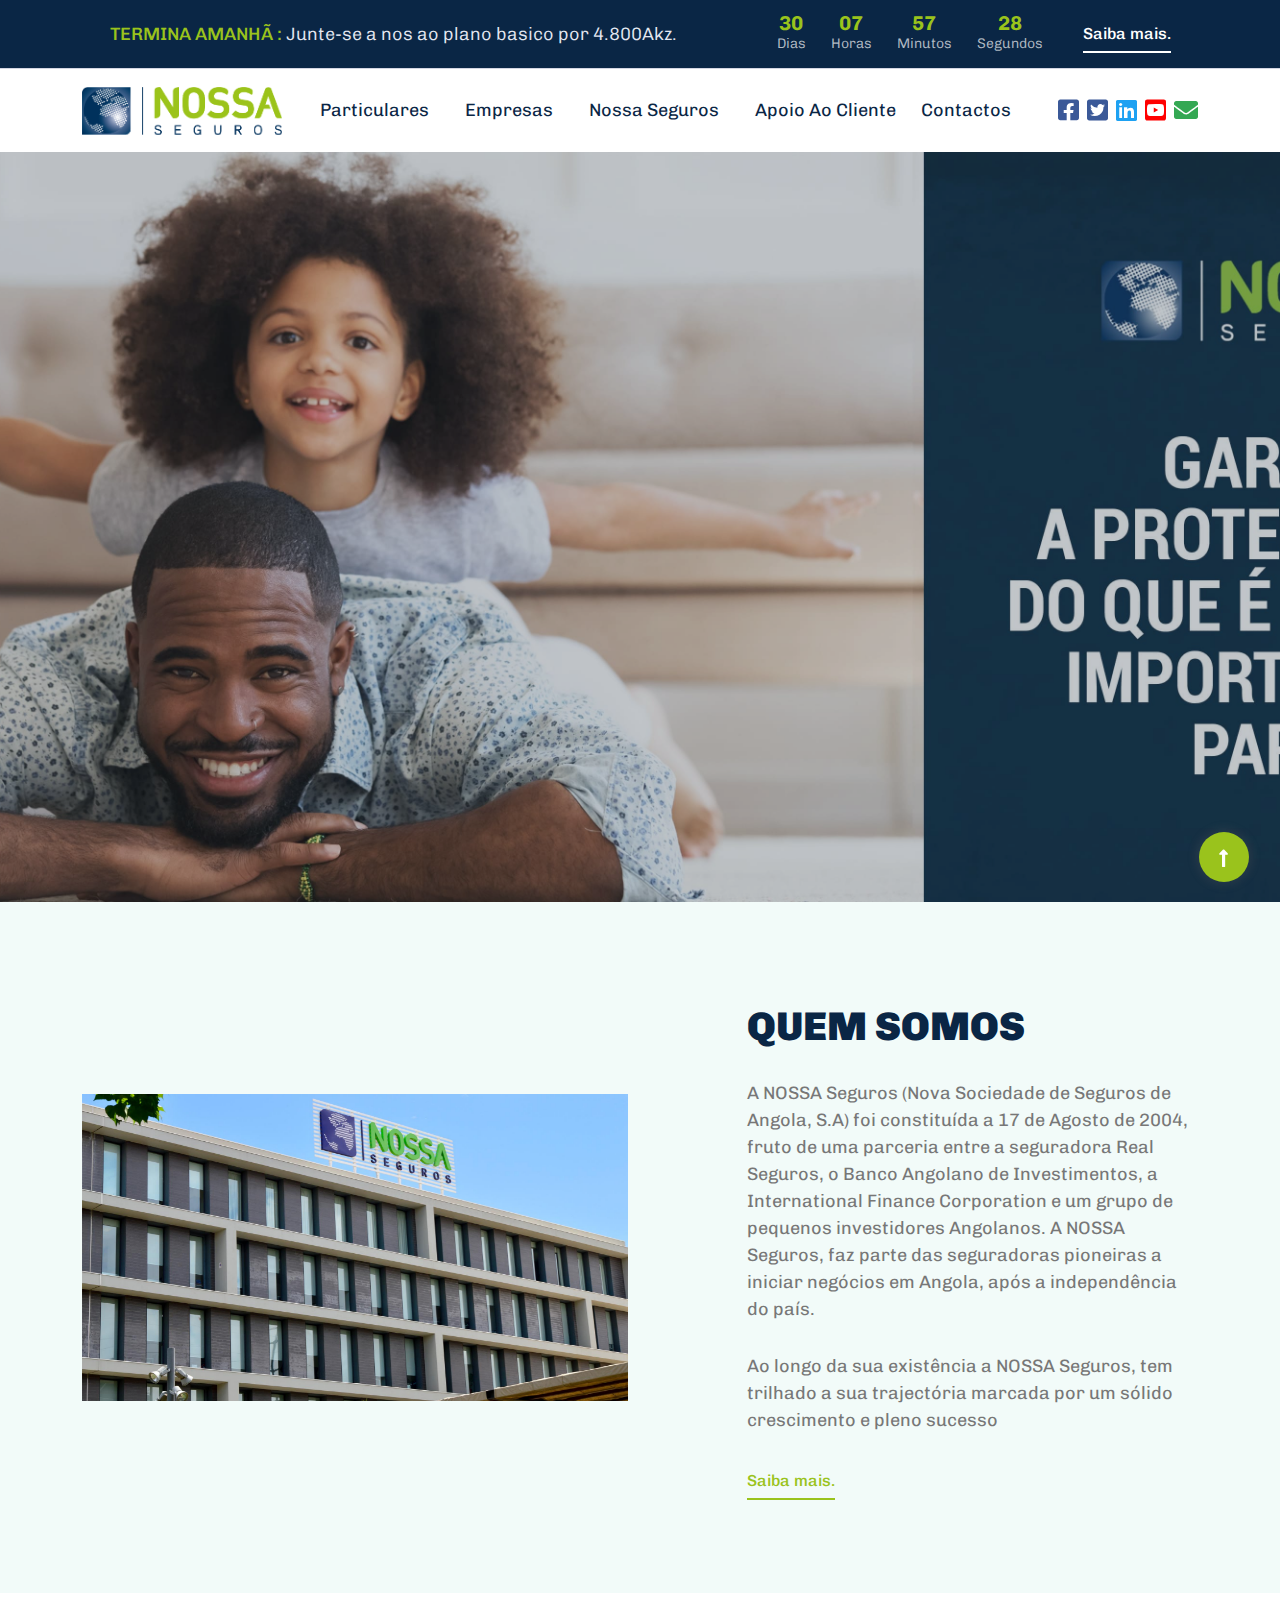
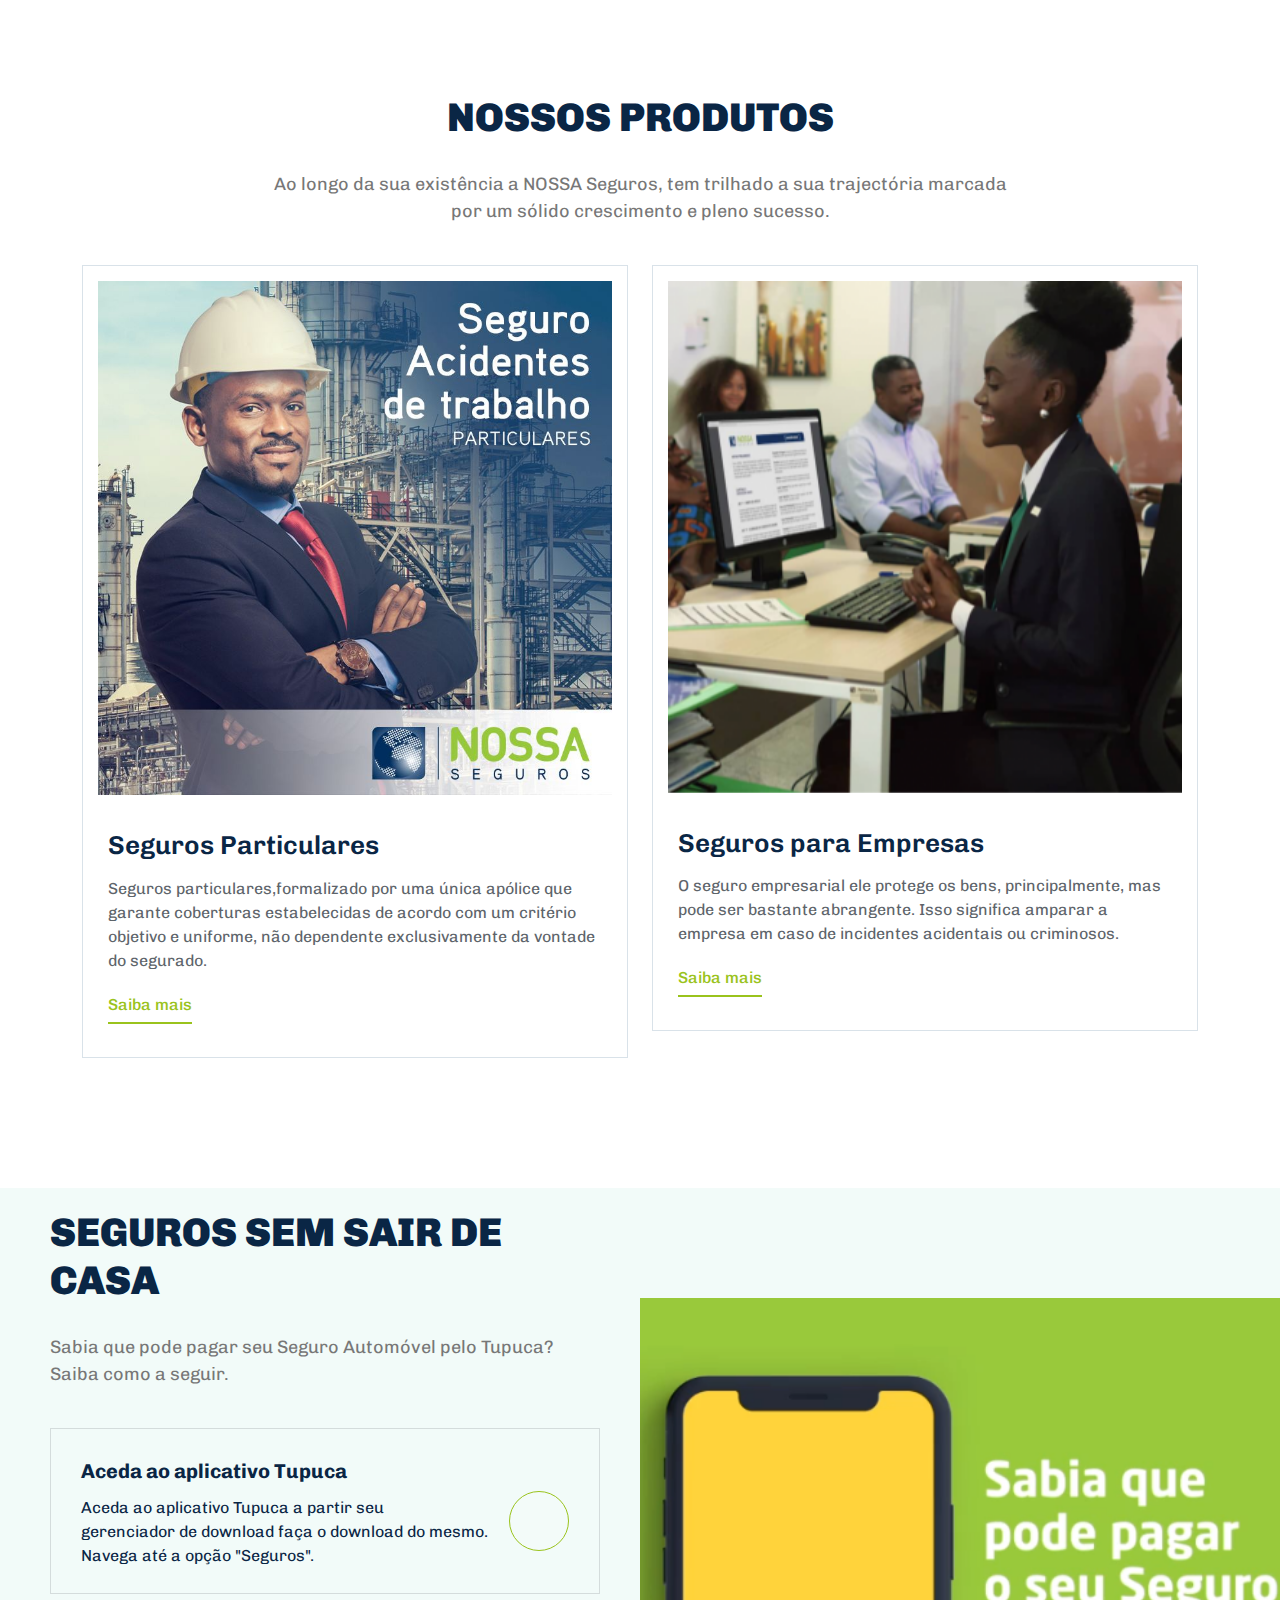
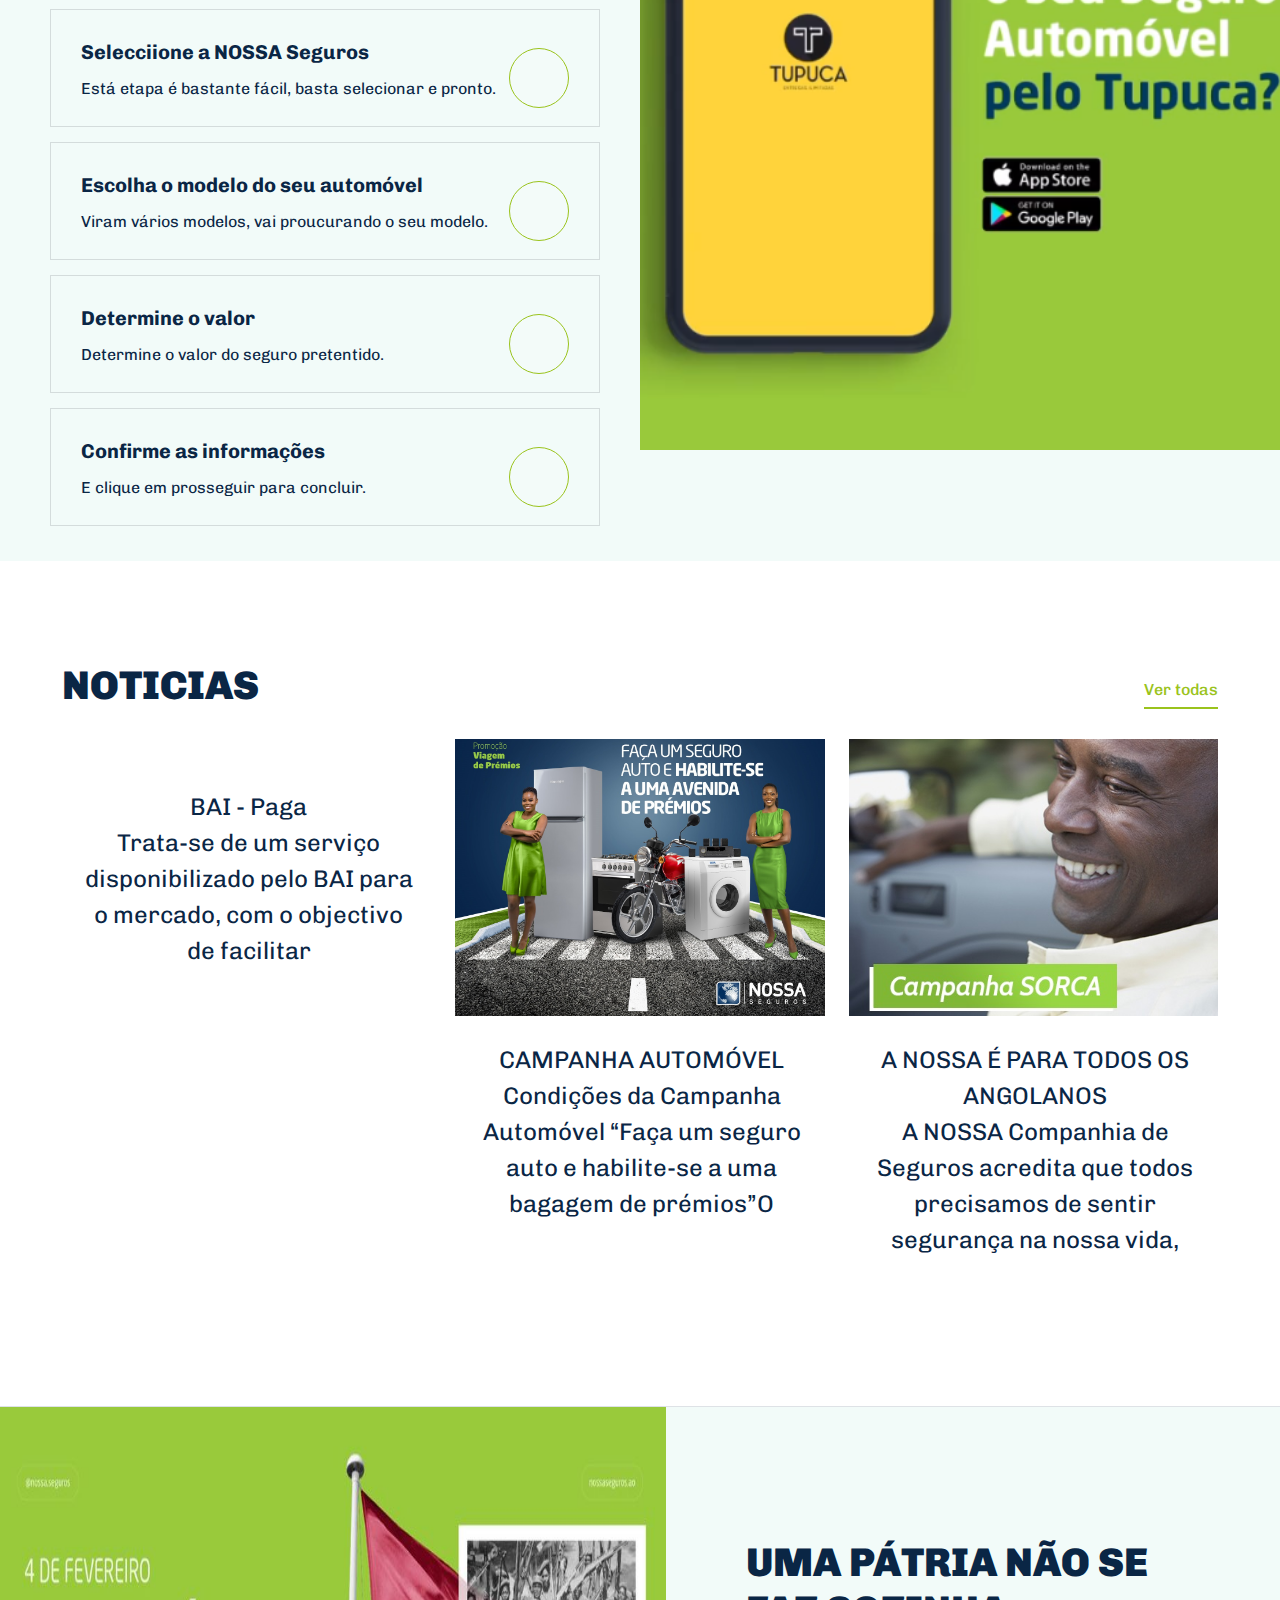
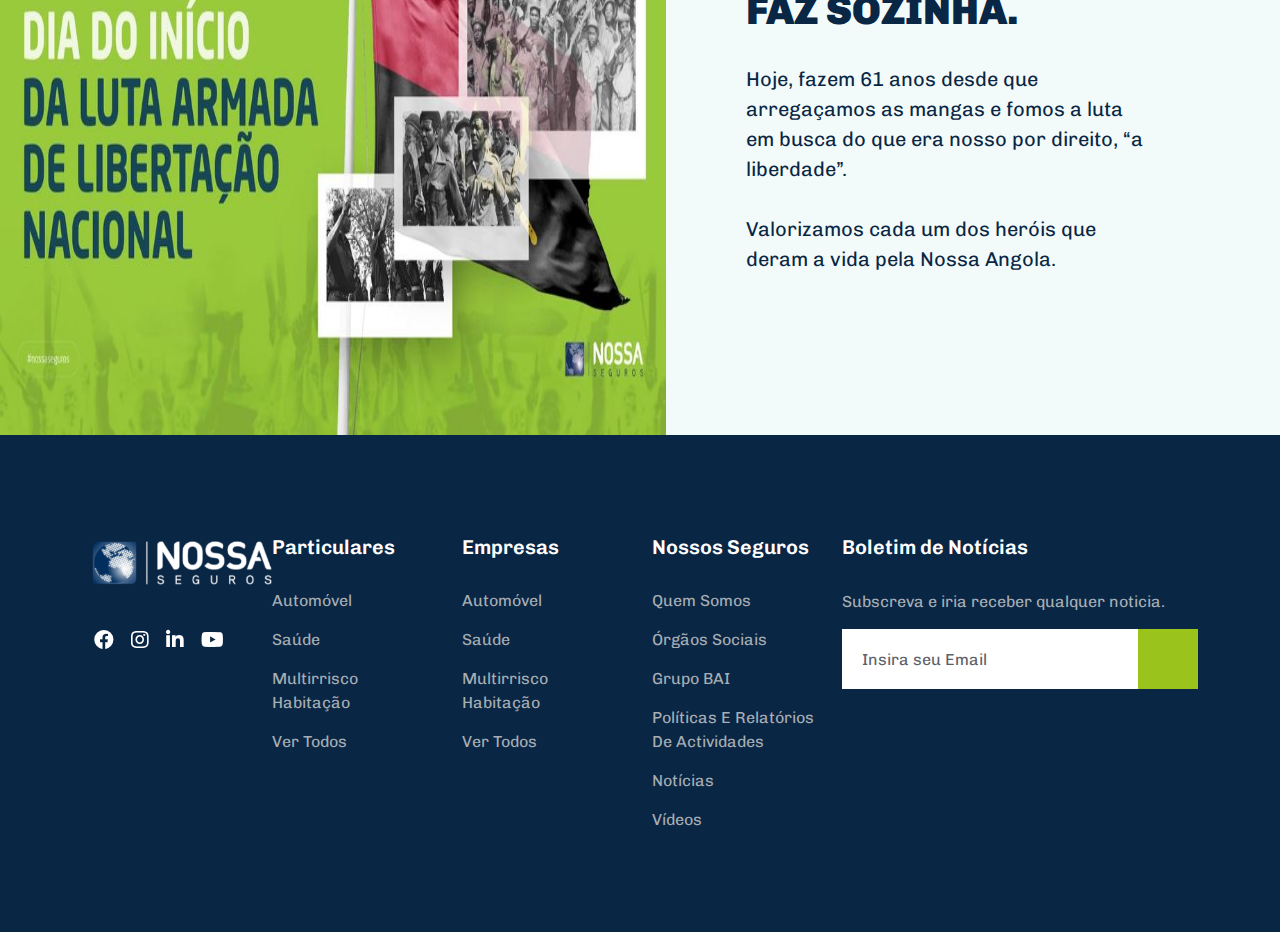
==== index.html @ 7c1557cb "Ficou top." ====
<!doctype html>
<html class="no-js" lang="zxx">

<head>
    <!-- Head -->
    <meta charset="utf-8">
    <meta http-equiv="x-ua-compatible" content="ie=edge">
    <title>Nossa Seguros </title>
    <meta name="description" content="A NOSSA Seguros (Nova Sociedade de Seguros de Angola, S.A) foi constituída a 17 de Agosto de 2004, fruto de uma parceria entre a seguradora Real Seguros, o Banco Angolano de Investimentos, a International Finance Corporation e um grupo de pequenos investidores Angolanos. A NOSSA Seguros, faz parte das seguradoras pioneiras a iniciar negócios em Angola, apos a independência do país.">
    <meta name="theme-color" content="#0a2645" />

     <!-- Open Graph / Facebook -->
     <meta property="og:type" content="website" />
     <meta property="og:url" content="https://caioteca.dev" />
     <meta property="og:title" content="Caio Teca | Desenvolvedor Front-end" />
     <meta property="og:description" content="Desenvolvedor de sites usando as melhores tecnologias do mercado." />
     <meta property="og:image" content="imag/hero/h3_hero1" />
    <meta name="robots" content="index, follow" />

    <meta name="author" content="Caio Teca - (+244) 948-173-931" />
    <meta name="copyright" content="Copyright 2021 Caio Teca. Todos os direitos reservados." />

    <meta name="viewport" content="width=device-width, initial-scale=1">
    <link rel="shortcut icon" type="image/x-icon" href="assets/img/icon/favicon.ico">
    <link rel="stylesheet" href="https://site-assets.fontawesome.com/releases/v6.0.0/css/all.css">
    <link rel="stylesheet" href="assets/css/bootstrap.min.css" />
    <link rel="stylesheet" href="assets/css/style.css">
    <script>
        (function (w, d) {
            ! function (a, e, t, r, z) {
                a.zarazData = a.zarazData || {}, a.zarazData.executed = [], a.zarazData.tracks = [], a.zaraz = {
                    deferred: []
                };
                var s = e.getElementsByTagName("title")[0];
                s && (a.zarazData.t = e.getElementsByTagName("title")[0].text), a.zarazData.w = a.screen.width, a
                    .zarazData.h = a.screen.height, a.zarazData.j = a.innerHeight, a.zarazData.e = a.innerWidth, a
                    .zarazData.l = a.location.href, a.zarazData.r = e.referrer, a.zarazData.k = a.screen.colorDepth,
                    a.zarazData.n = e.characterSet, a.zarazData.o = (new Date).getTimezoneOffset(), a.dataLayer = a
                    .dataLayer || [], a.zaraz.track = (e, t) => {
                        for (key in a.zarazData.tracks.push(e), t) a.zarazData["z_" + key] = t[key]
                    }, a.zaraz._preSet = [], a.zaraz.set = (e, t, r) => {
                        a.zarazData["z_" + e] = t, a.zaraz._preSet.push([e, t, r])
                    }, a.dataLayer.push({
                        "zaraz.start": (new Date).getTime()
                    }), a.addEventListener("DOMContentLoaded", (() => {
                        var t = e.getElementsByTagName(r)[0],
                            z = e.createElement(r);
                        z.defer = !0, z.src = "../../cdn-cgi/zaraz/sd0d9.html?z=" + btoa(encodeURIComponent(
                            JSON.stringify(a.zarazData))), t.parentNode.insertBefore(z, t)
                    }))
            }(w, d, 0, "script");
        })(window, document);
    </script>
</head>

<!-- Inicio do corpo --->

<body>
    <header>
        <div class="header-area">
            <div class="main-header ">
                <div class="header-top">
                    <div class="container">
                        <div class="row">
                            <div class="col-xl-12">
                                <div class="d-flex justify-content-center flex-wrap align-items-center">
                                    <div class="header-info-left">
                                        <ul>
                                            <li><span>TERMINA AMANHÃ :</span> Junte-se a nos ao plano basico por
                                                4.800Akz.</li>
                                        </ul>
                                    </div>
                                    <div class="header-info-right d-flex align-items-center">

                                        <div class="cd-timer" id="countdown">
                                            <div class="cd-item">
                                                <span>40</span>
                                                <p>Dias</p>
                                            </div>
                                            <div class="cd-item">
                                                <span>18</span>
                                                <p>Horas</p>
                                            </div>
                                            <div class="cd-item">
                                                <span>46</span>
                                                <p>Minutos</p>
                                            </div>
                                            <div class="cd-item">
                                                <span>32</span>
                                                <p>Segundos</p>
                                            </div>
                                        </div>

                                        <a href="#" class="browse-btn browse-btn2 ml-40 d-none d-sm-block">Saiba
                                            mais.</a>
                                    </div>
                                </div>
                            </div>
                        </div>
                    </div>
                </div>
            </div>
            <div class="header-bottom  header-sticky">
                <div class="container">
                    <div class="d-flex align-items-center justify-content-between flex-wrap position-relative">

                        <div class="left-side d-flex align-items-center">
                            <div class="logo">
                                <a href="index.html"><img src="assets/img/logo/xlogo.png.pagespeed.ic.m52g4xkgcG.png"
                                        alt="" style="max-width: 200px; backface-visibility: hidden;"></a>
                            </div>

                            <div class="main-menu d-none d-lg-block">
                                <nav>
                                    <ul id="navigation">
                                        <li><a href="index.html">Particulares</a>
                                            <ul class="submenu">
                                                <li><a href="#">Automóvel</a></li>
                                                <li><a href="#">Saúde</a></li>
                                                <li><a href="#">Multirrisco Habitação</a></li>
                                                <li><a href="#">Ver todos</a></li>
                                            </ul>
                                        </li>

                                        <li><a href="about.html">Empresas</a>
                                            <ul class="submenu">
                                                <li><a href="#">Automóvel</a></li>
                                                <li><a href="#">Saúde</a></li>
                                                <li><a href="#">Multirrisco Habitação</a></li>
                                                <li><a href="#">Ver todos</a></li>
                                            </ul>
                                        </li>

                                        <li><a href="programs.html">Nossa Seguros</a>
                                            <ul class="submenu">
                                                <li><a href="#">Quem somos</a></li>
                                                <li><a href="#">Órgãos Sociais</a></li>
                                                <li><a href="#">Grupo BAI</a></li>
                                                <li><a href="#">Políticas e Relatórios de Actividades</a></li>
                                                <li><a href="#">Notícias</a></li>
                                                <li><a href="#">Vídeos</a></li>
                                            </ul>
                                        </li>
                                        <li><a href="blog.html">Apoio ao Cliente</a>
                                            <ul class="submenu">
                                                <li><a href="#">Apoio ao Cliente</a></li>
                                                <li><a href="#">Links Úteis</a></li>
                                                <li><a href="#">Recrutamento</a></li>
                                            </ul>
                                        </li>
                                        <li><a href="contact.html">Contactos</a>
                                            <ul class="submenu">
                                                <li><a href="#">Mapa das Delegações</a></li>
                                            </ul>
                                        </li>
                                    </ul>
                                </nav>
                            </div>
                        </div>
                        <div class="header-right-btn d-flex f-right align-items-center">

                            <ul class="header-social d-none d-sm-block">
                                <li><a href="https://www.fb.com/sai4ull"><i class="fab fa-facebook-square"></i></a></li>
                                <li><a href="#"><i class="fab fa-twitter-square"></i></a></li>
                                <li><a href="#"><i class="fab fa-linkedin"></i></a></li>
                                <li> <a href="#"><i class="fab fa-youtube-square"></i></a></li>
                                <li> <a href="#"><i class="fas fa-envelope"></i></a></li>
                            </ul>
                        </div>

                        <div class="col-12">
                            <div class="mobile_menu d-block d-lg-none"></div>
                        </div>
                    </div>
                </div>
            </div>
        </div>
    </header>
    <main>

        <section class="slider-area position-relative">
            <div class="slider-active">

                <div class="single-slider slider-height hero-overly slider-bg1 d-flex  align-items-center">
                    <div class="container">
                        <div class="row">
                            <div class="col-xxl-6 col-xl-7 col-lg-8 col-md-10 col-sm-12">

                            </div>
                        </div>
                    </div>
                </div>

                <div class="single-slider slider-height hero-overly slider-bg2 d-flex  align-items-center">
                    <div class="container">
                        <div class="row">
                            <div class="col-xxl-6 col-xl-7 col-lg-8 col-md-10 col-sm-12">

                            </div>
                        </div>
                    </div>
                </div>

                <div class="single-slider slider-height hero-overly slider-bg3 d-flex  align-items-center">
                    <div class="container">
                        <div class="row">
                            <div class="col-xxl-6 col-xl-7 col-lg-8 col-md-10 col-sm-12">

                            </div>
                        </div>
                    </div>
                </div>
            </div>
        </section>


        <section class="about-area section-bg section-padding">
            <div class="container">
                <div class="row align-items-center">
                    <div class="col-xxl-6 col-xl-6 col-lg-6 col-md-12">

                        <div class="about-img about-img1  ">
                            <img src="assets/img/galeria/about1.jpg" alt="">
                        </div>
                    </div>
                    <div class="offset-xl-1 offset-lg-0 offset-sm-1 col-xxl-5 col-xl-5 col-lg-6 col-md-9 col-sm-11">
                        <div class="about-caption about-caption1">

                            <div class="section-tittle m-0">
                                <h2>Quem somos</h2>
                                <p class="mb-30">A NOSSA Seguros (Nova Sociedade de Seguros de Angola, S.A) foi
                                    constituída a 17 de Agosto de 2004, fruto de uma parceria entre a seguradora Real
                                    Seguros, o Banco Angolano de Investimentos, a International Finance Corporation e um
                                    grupo de pequenos investidores Angolanos. A NOSSA Seguros, faz parte das seguradoras
                                    pioneiras a iniciar negócios em Angola, após a independência do país.</p>
                                <p>Ao longo da sua existência a NOSSA Seguros, tem trilhado a sua trajectória marcada
                                    por um sólido crescimento e pleno sucesso</p>


                                <a href="#" class="browse-btn mt-20">Saiba mais.</a>
                            </div>
                        </div>
                    </div>
                </div>
            </div>
        </section>


        <section class="home-blog section-padding">
            <div class="container">
                <div class="row justify-content-center">
                    <div class="col-xl-8 col-lg-8 col-md-10">

                        <div class="section-tittle text-center mb-40">
                            <h2>Nossos produtos</h2>
                            <p>Ao longo da sua existência a NOSSA Seguros, tem trilhado a sua trajectória marcada por um
                                sólido crescimento e pleno sucesso. </p>
                        </div>
                    </div>
                </div>
                <div class="row">
                    <div class="col-lg-6 col-md-6">
                        <div class="single-blogs mb-30">
                            <div class="blog-img">
                                <img src="assets/img/galeria/xblog1.jpg.pagespeed.ic.2rs9O2bIj7.jpg" alt="">
                            </div>
                            <div class="blog-caption">
                                <h3><a href="#">Seguros Particulares</a></h3>
                                <p>Seguros particulares,formalizado por uma única apólice que garante coberturas
                                    estabelecidas de acordo com um critério objetivo e uniforme, não dependente
                                    exclusivamente da vontade do segurado.</p>
                                <a href="#" class="browse-btn">Saiba mais</a>
                            </div>
                        </div>
                    </div>
                    <div class="col-lg-6 col-md-6">
                        <div class="single-blogs">
                            <div class="blog-img">
                                <img src="assets/img/galeria/xblog2.jpg.pagespeed.ic.7hTHVcZgvG.jpg" alt="">
                            </div>
                            <div class="blog-caption">
                                <h3><a href="#">Seguros para Empresas</a></h3>
                                <p>O seguro empresarial ele protege os bens, principalmente, mas pode ser bastante
                                    abrangente. Isso significa amparar a empresa em caso de incidentes acidentais ou
                                    criminosos.</p>
                                <a href="#" class="browse-btn">Saiba mais</a>
                            </div>
                        </div>
                    </div>
                </div>
            </div>
        </section>


        <section class="visit-three fix">

            <div class="tailor-details">
                <div class="section-tittle mb-40">
                    <h2>Seguros sem sair de casa</h2>
                    <p>Sabia que pode pagar seu Seguro Automóvel pelo Tupuca? Saiba como a seguir.</p>
                </div>

                <div class="single-galeria mb-15">
                    <div class="thumb-content-box d-flex">
                        <div class="thumb-content">
                            <div class="capt">
                                <h3>Aceda ao aplicativo Tupuca</h3>
                                <p>Aceda ao aplicativo Tupuca a partir seu <br>gerenciador de download faça o download
                                    do mesmo.<br> Navega até a opção "Seguros".</p>
                            </div>
                            <a><i class="fa-solid fa-1"></i></a>
                        </div>
                    </div>
                </div>

                <div class="single-galeria mb-15">
                    <div class="thumb-content-box d-flex">
                        <div class="thumb-content">
                            <div class="capt">
                                <h3>Selecciione a NOSSA Seguros</h3>
                                <p>Está etapa é bastante fácil, basta selecionar e pronto.</p>
                            </div>
                            <a><i class="fa-solid fa-2"></i></a>
                        </div>
                    </div>
                </div>

                <div class="single-galeria mb-15">
                    <div class="thumb-content-box d-flex">
                        <div class="thumb-content">
                            <div class="capt">
                                <h3>Escolha o modelo do seu automóvel</h3>
                                <p>Viram vários modelos, vai proucurando o seu modelo.</p>
                            </div>
                            <a><i class="fa-solid fa-3"></i></a>
                        </div>
                    </div>
                </div>

                <div class="single-galeria mb-15">
                    <div class="thumb-content-box d-flex">
                        <div class="thumb-content">
                            <div class="capt">
                                <h3>Determine o valor</h3>
                                <p>Determine o valor do seguro pretentido.</p>
                            </div>
                            <a><i class="fa-solid fa-4"></i></a>
                        </div>
                    </div>
                </div>

                <div class="single-galeria mb-15">
                    <div class="thumb-content-box d-flex">
                        <div class="thumb-content">
                            <div class="capt">
                                <h3>Confirme as informações</h3>
                                <p>E clique em prosseguir para concluir.</p>
                            </div>
                            <a><i class="fa-solid fa-5"></i></a>
                        </div>
                    </div>
                </div>
            </div>

            <div class="visit-team">

            </div>
        </section>


        <section class="class-offer-area section-padding border-bottom">
            <div class="container-fluid">
                <div class="row">
                    <div class="col-xl-12">

                        <div class="section-tittle  d-flex justify-content-between align-items-center">
                            <h2>Noticias</h2>
                            <a href="#" class="browse-btn mb-20">Ver todas</a>
                        </div>
                    </div>
                </div>
                <div class="row">
                    <div class="col-lg-4 col-md-6 col-sm-6">
                        <div class="properties pb-30">
                            <div class="properties__card">
                                <div class="properties__img">
                                    <a href="#"><img src="assets/img/galeria/class-img1.jpg" alt=""></a>
                                </div>
                                <div class="properties__caption text-center">
                                    <h3><a href="#">BAI - Paga <br />
                                            Trata-se de um serviço disponibilizado pelo BAI para o mercado, com o
                                            objectivo de facilitar</a></h3>
                                </div>
                            </div>
                        </div>
                    </div>
                    <div class="col-lg-4 col-md-6 col-sm-6">
                        <div class="properties pb-30">
                            <div class="properties__card">
                                <div class="properties__img">
                                    <a href="#"><img src="assets/img/galeria/class-img2.jpg" alt=""></a>
                                </div>
                                <div class="properties__caption text-center">


                                    <h3><a href="#">CAMPANHA AUTOMÓVEL <br />
                                            Condições da Campanha Automóvel “Faça um seguro auto e habilite-se a uma
                                            bagagem de prémios”O</a></h3>
                                </div>
                            </div>
                        </div>
                    </div>
                    <div class="col-lg-4 col-md-6 col-sm-6">
                        <div class="properties pb-30">
                            <div class="properties__card">
                                <div class="properties__img">
                                    <a href="#"><img src="assets/img/galeria/class-img3.jpg" alt=""></a>
                                </div>
                                <div class="properties__caption text-center">
                                    <h3><a href="#">A NOSSA É PARA TODOS OS ANGOLANOS <br />
                                            A NOSSA Companhia de Seguros acredita que todos precisamos de sentir
                                            segurança na nossa vida,</a></h3>
                                </div>
                            </div>
                        </div>
                    </div>
                </div>
            </div>
        </section>


        <section class="visit-one fix">

            <div class="visit-team">
                <div class="wrapper"></div>
            </div>

            <div class="tailor-details">
                <div class="section-tittle section-tittle2 mb-25">
                    <h2>Uma pátria não se faz sozinha. <br></h2>
                    <p class="mb-30">Hoje, fazem 61 anos desde que arregaçamos as mangas e fomos a luta em busca do que
                        era nosso por direito, “a liberdade”.</p>
                    <p class="mb-30">Valorizamos cada um dos heróis que deram a vida pela Nossa Angola. </p>

                </div>
            </div>
        </section>

    </main>
    <footer>

        <div class="footer-wrapper gray-bg">

            <div class="footer-area footer-padding">

                <div class="container">
                    <div class="row justify-content-between">
                        <div class="col-xl-2 col-lg-2 col-md-3 col-sm-6 text-center">
                            <div class="single-footer-caption mb-50">
                                <div class="single-footer-caption mb-20">

                                    <div class="footer-logo mb-35">
                                        <a href="index.html"><img
                                                src="assets/img/logo/xlogo2_footer.png.pagespeed.ic.S0oMJmi8AE.png"
                                                alt="" style="
                                            max-width: 200px; 
                                            margin-right: 10px;
                                            backface-visibility: hidden;
                                        "></a>
                                    </div>
                                    <div class="footer-social mt-30">
                                        <a href="https://www.fb.com/sai4ull"><i class="fab fa-facebook"></i></a>
                                        <a href="#"><i class="fab fa-instagram"></i></a>
                                        <a href="#"><i class="fab fa-linkedin-in"></i></a>
                                        <a href="#"><i class="fab fa-youtube"></i></a>
                                    </div>
                                </div>
                            </div>
                        </div>
                        <div class="col-xl-2 col-lg-2 col-md-4 col-sm-6">
                            <div class="single-footer-caption mb-50">
                                <div class="footer-tittle">
                                    <h4>Particulares</h4>
                                    <ul>
                                        <li><a href="#">Automóvel</a></li>
                                        <li><a href="#">Saúde</a></li>
                                        <li><a href="#">Multirrisco Habitação</a></li>
                                        <li><a href="#">Ver Todos</a></li>
                                    </ul>
                                </div>
                            </div>
                        </div>
                        <div class="col-xl-2 col-lg-2 col-md-4 col-sm-6">
                            <div class="single-footer-caption mb-50">
                                <div class="footer-tittle">
                                    <h4>Empresas</h4>
                                    <ul>
                                        <li><a href="#">Automóvel</a></li>
                                        <li><a href="#">Saúde</a></li>
                                        <li><a href="#">Multirrisco Habitação</a></li>
                                        <li><a href="#">Ver Todos</a></li>
                                    </ul>
                                </div>
                            </div>
                        </div>
                        <div class="col-xl-2 col-lg-2 col-md-4 col-sm-6">
                            <div class="single-footer-caption mb-50">
                                <div class="footer-tittle">
                                    <h4>Nossos Seguros</h4>
                                    <ul>
                                        <li><a href="#">Quem Somos</a></li>
                                        <li><a href="#"> Órgãos Sociais</a></li>
                                        <li><a href="#"> Grupo BAI</a></li>
                                        <li><a href="#"> Políticas E Relatórios De Actividades</a></li>
                                        <li><a href="#"> Notícias</a></li>
                                        <li><a href="#">Vídeos</a></li>


                                    </ul>
                                </div>
                            </div>
                        </div>
                        <div class="col-xl-4 col-lg-6 col-md-8 col-sm-10">
                            <div class="single-footer-caption mb-50">
                                <div class="footer-tittle mb-10">
                                    <h4>Boletim de Notícias</h4>
                                    <p>Subscreva e iria receber qualquer noticia.</p>
                                </div>

                                <div class="footer-form mb-20">
                                    <div id="mc_embed_signup">
                                        <form target="_blank"
                                            action="#"
                                            class="subscribe_form relative mail_part">
                                            <input type="email" name="email" id="newsletter-form-email"
                                                placeholder="Insira seu Email" class="placeholder hide-on-focus">
                                            <div class="form-icon">
                                                <button type="submit" name="submit" id="newsletter-submit"
                                                    class="email_icon newsletter-submit button-contactForm">
                                                    <img src="assets/img/icon/Icon-send.svg" alt="">
                                                </button>
                                            </div>
                                            <div class="mt-10 info"></div>
                                        </form>
                                    </div>
                                </div>


                            </div>
                        </div>
                    </div>
                </div>
            </div>
        </div>
    </footer>

    <div id="back-top">
        <a title="Go to Top" href="#"><i class="fas fa-long-arrow-alt-up"></i></a>
    </div>


    <script src="assets/js/vendor/modernizr-3.5.0.min.js"></script>
    <script src="assets/js/vendor/jquery-1.12.4.min.js"></script>
    <script src="assets/js/popper.min.js%2bbootstrap.min.js.pagespeed.jc.FmVyK_a8l2.js"></script>
    <script>
        eval(mod_pagespeed_j4u5mnk$uM);
    </script>
    <script>
        eval(mod_pagespeed_YE8CKakLEt);
    </script>

    <script src="assets/js/owl.carousel.min.js%2bslick.min.js.pagespeed.jc.O-_VODE-d2.js"></script>
    <script>
        eval(mod_pagespeed_Bia24szfEz);
    </script>
    <script>
        eval(mod_pagespeed_Z6S39RMPn9);
    </script>
    <script
        src="assets/js/jquery.slicknav.min.js%2bcountdown.min.js%2bwow.min.js%2bjquery.magnific-popup.js%2bjquery.nice-select.min.js%2bjquery.counterup.min.js%2bwaypoints.min.js%2bcontact.js.p">
    </script>
    <script>
        eval(mod_pagespeed_XLk6inDxvr);
    </script>
    <script>
        eval(mod_pagespeed_jbpa0a3eBW);
    </script>

    <script>
        eval(mod_pagespeed_pVZUlkVpLQ);
    </script>
    <script>
        eval(mod_pagespeed_dDk6EWk4pJ);
    </script>
    <script>
        eval(mod_pagespeed_fOlEoSUBnR);
    </script>
    <script>
        eval(mod_pagespeed_yUW5BLUqxR);
    </script>
    <script>
        eval(mod_pagespeed_vYLkYzQDwm);
    </script>

    <script>
        eval(mod_pagespeed_q5cySST$jn);
    </script>
    <script
        src="assets/js/jquery.form.js%2bjquery.validate.min.js%2bmail-script.js%2bjquery.ajaxchimp.min.js%2bplugins.js%2bmain.js.pagespeed.jc.EbtI62ra0s.js">
    </script>
    <script>
        eval(mod_pagespeed_mLxwBhSVVw);
    </script>
    <script>
        eval(mod_pagespeed_CxhIkOAGR4);
    </script>
    <script>
        eval(mod_pagespeed_AGDBqvoOTu);
    </script>
    <script>
        eval(mod_pagespeed_2MpaUrousz);
    </script>

    <script>
        eval(mod_pagespeed_h$CJDJh00R);
    </script>
    <script>
        eval(mod_pagespeed_crsIR69ckJ);
    </script>
    <script async src="https://www.googletagmanager.com/gtag/js?id=UA-23581568-13"></script>
    <script>
        window.dataLayer = window.dataLayer || [];

        function gtag() {
            dataLayer.push(arguments);
        }
        gtag('js', new Date());

        gtag('config', 'UA-23581568-13');
    </script>
    <script defer src="../../../static.cloudflareinsights.com/beacon.min.js"
        data-cf-beacon='{"rayId":"650134a09b662254","version":"2021.5.1","si":10}'></script>
    <script defer
        src="https://static.cloudflareinsights.com/beacon.min.js/v652eace1692a40cfa3763df669d7439c1639079717194"
        integrity="sha512-Gi7xpJR8tSkrpF7aordPZQlW2DLtzUlZcumS8dMQjwDHEnw9I7ZLyiOj/6tZStRBGtGgN6ceN6cMH8z7etPGlw=="
        data-cf-beacon='{"rayId":"6dbcf5c92afc0519","token":"cd0b4b3a733644fc843ef0b185f98241","version":"2021.12.0","si":100}'
        crossorigin="anonymous"></script>
</body>

</html>
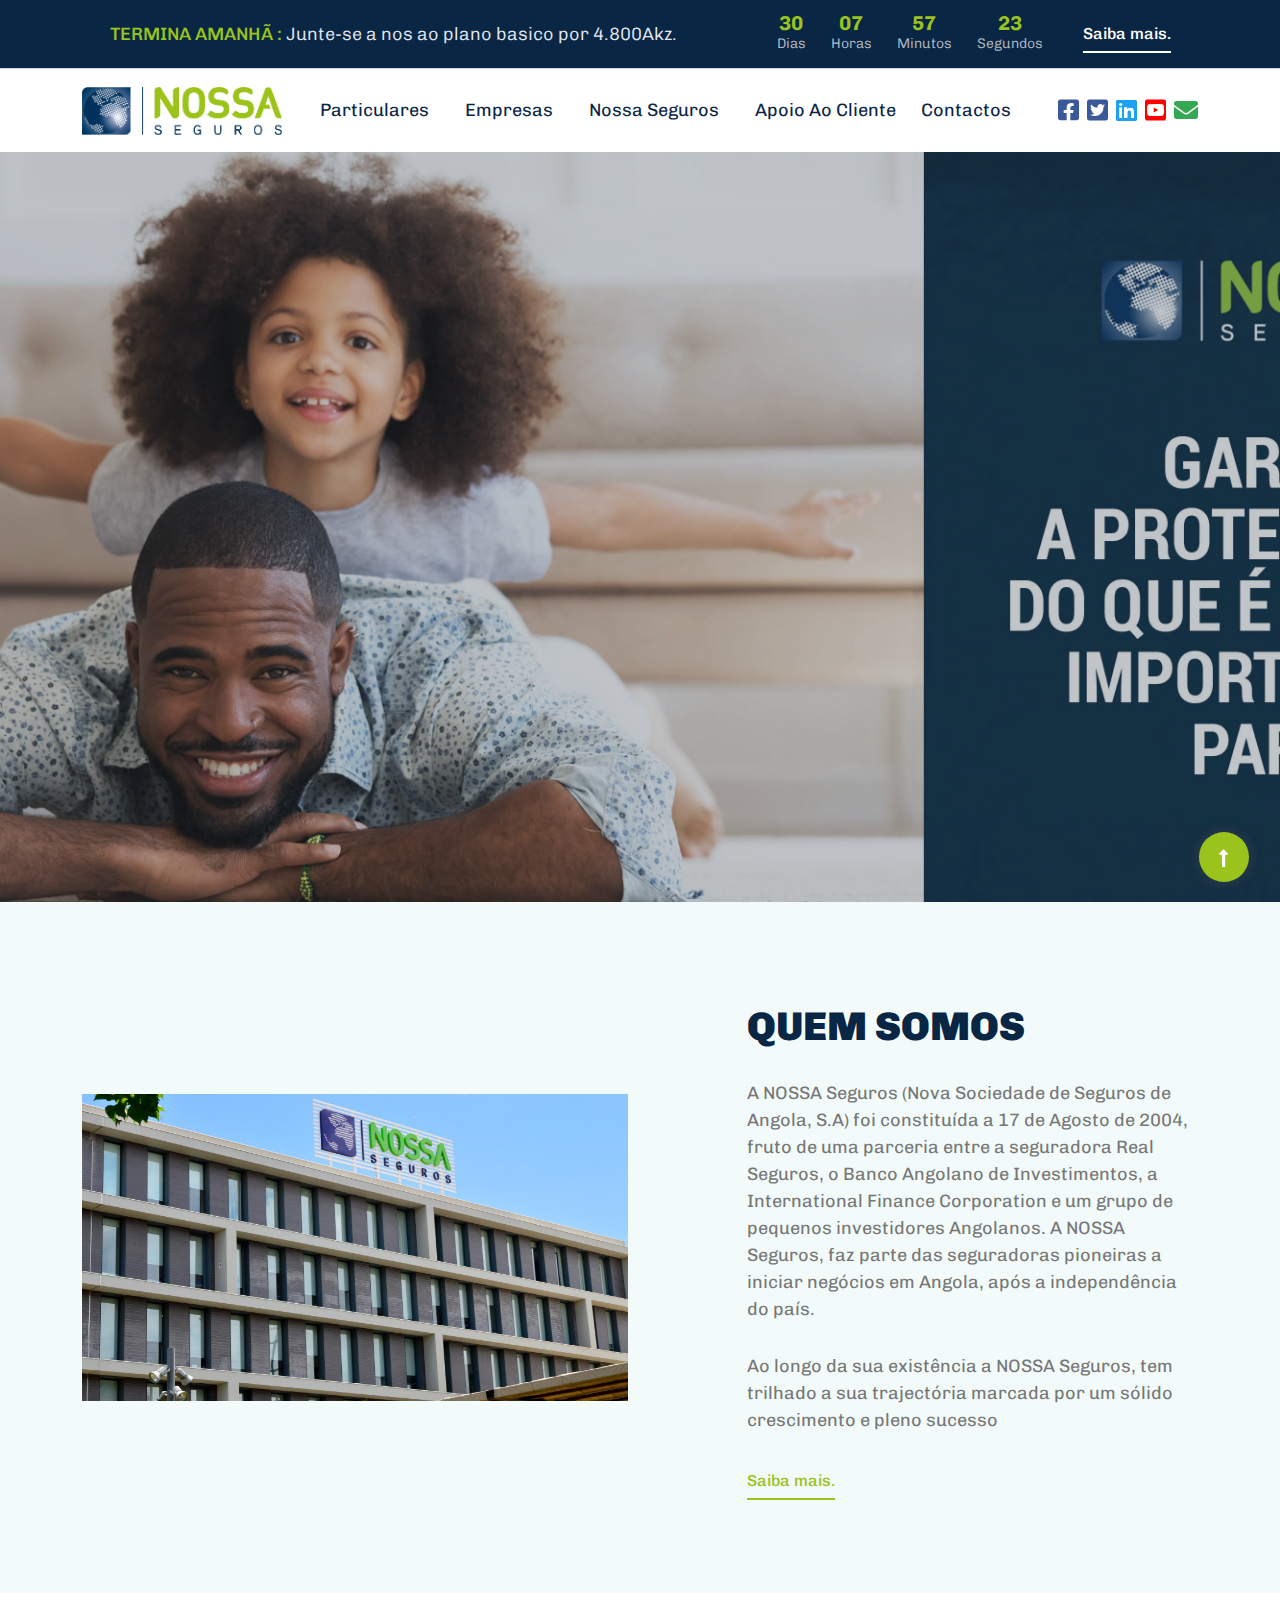
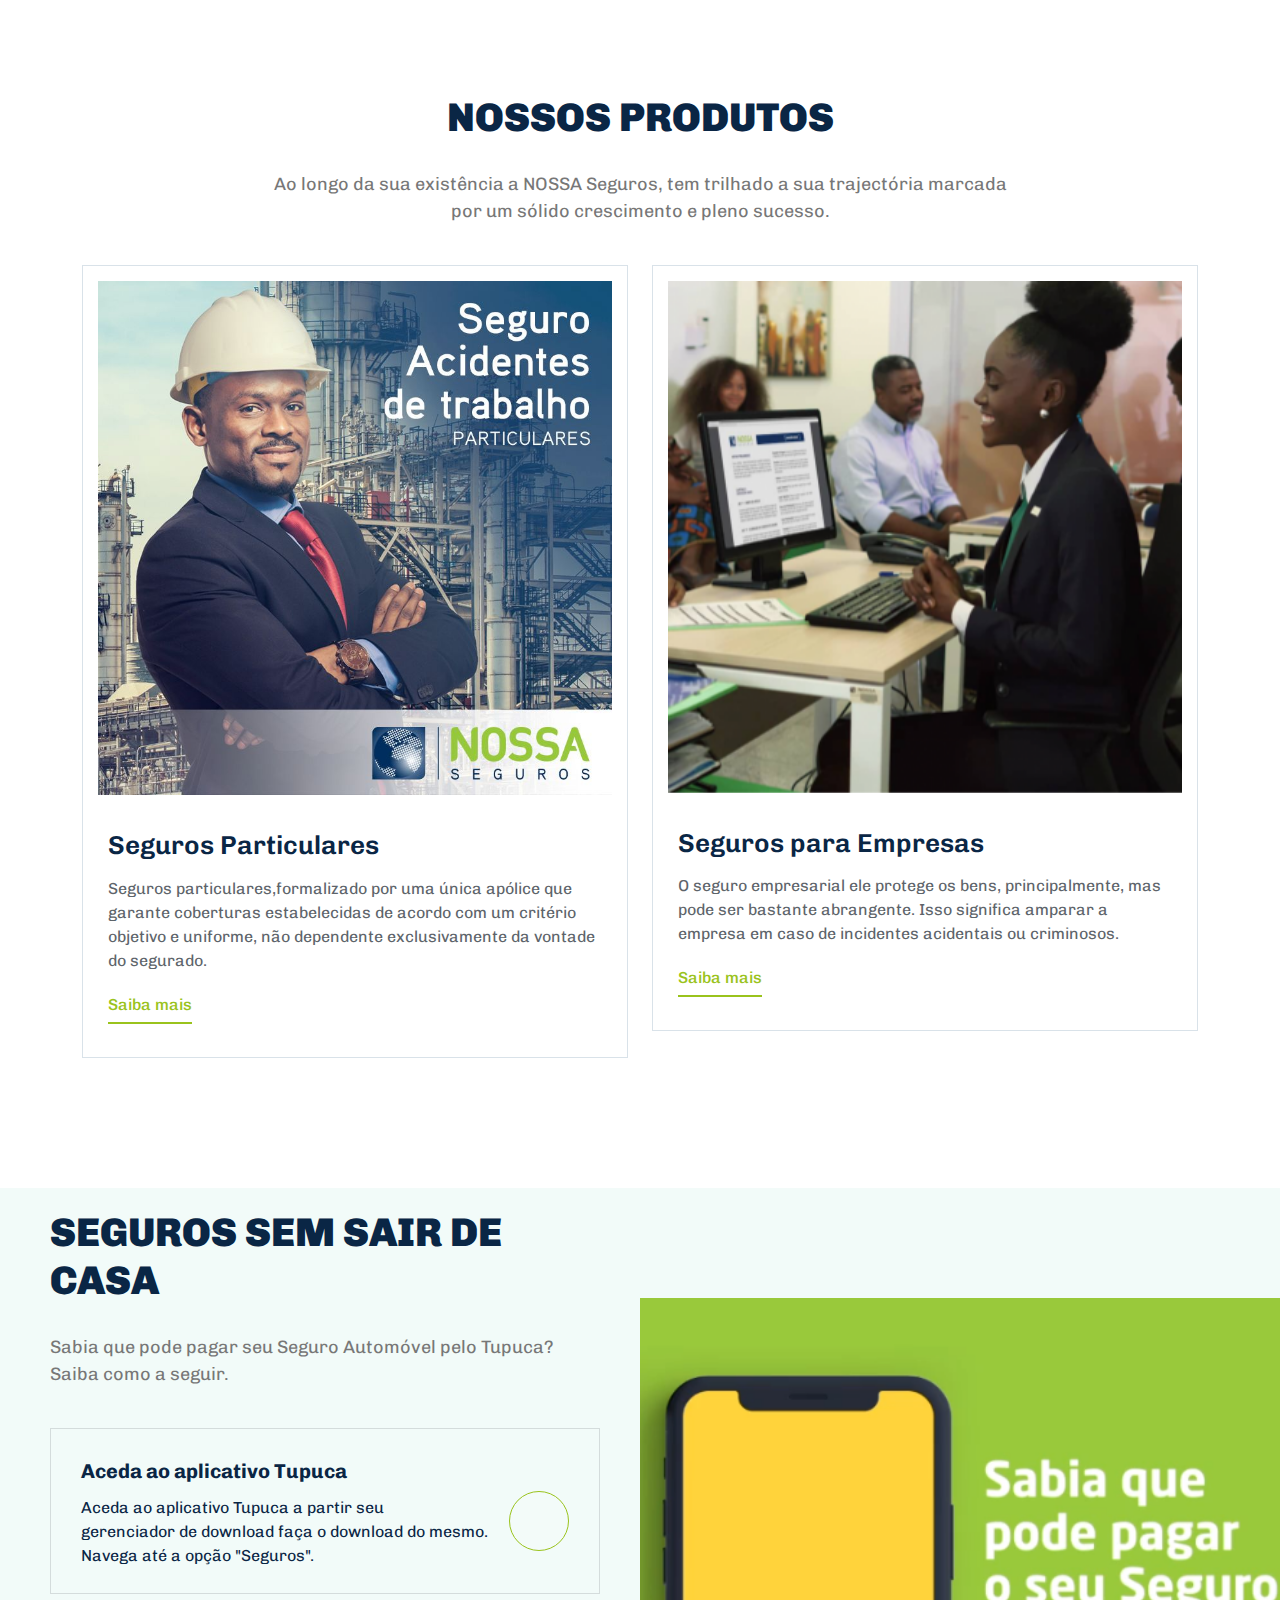
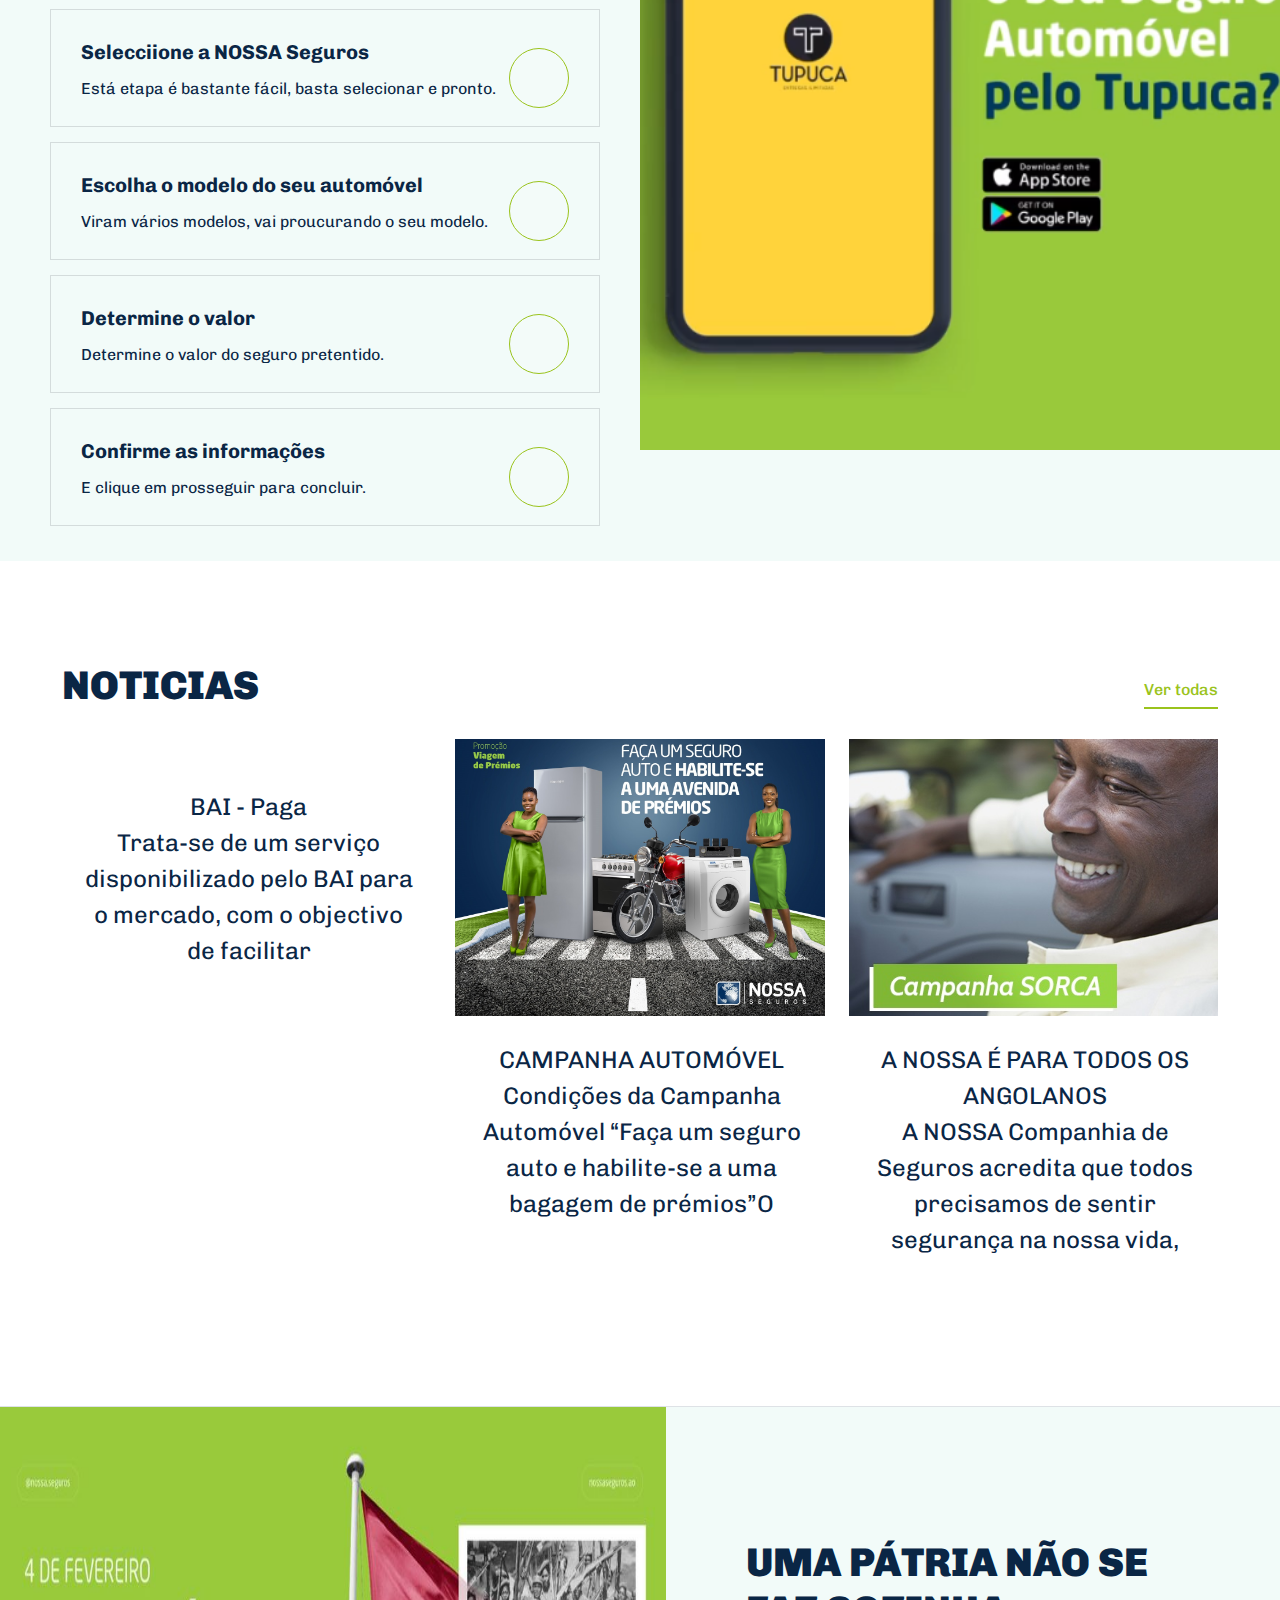
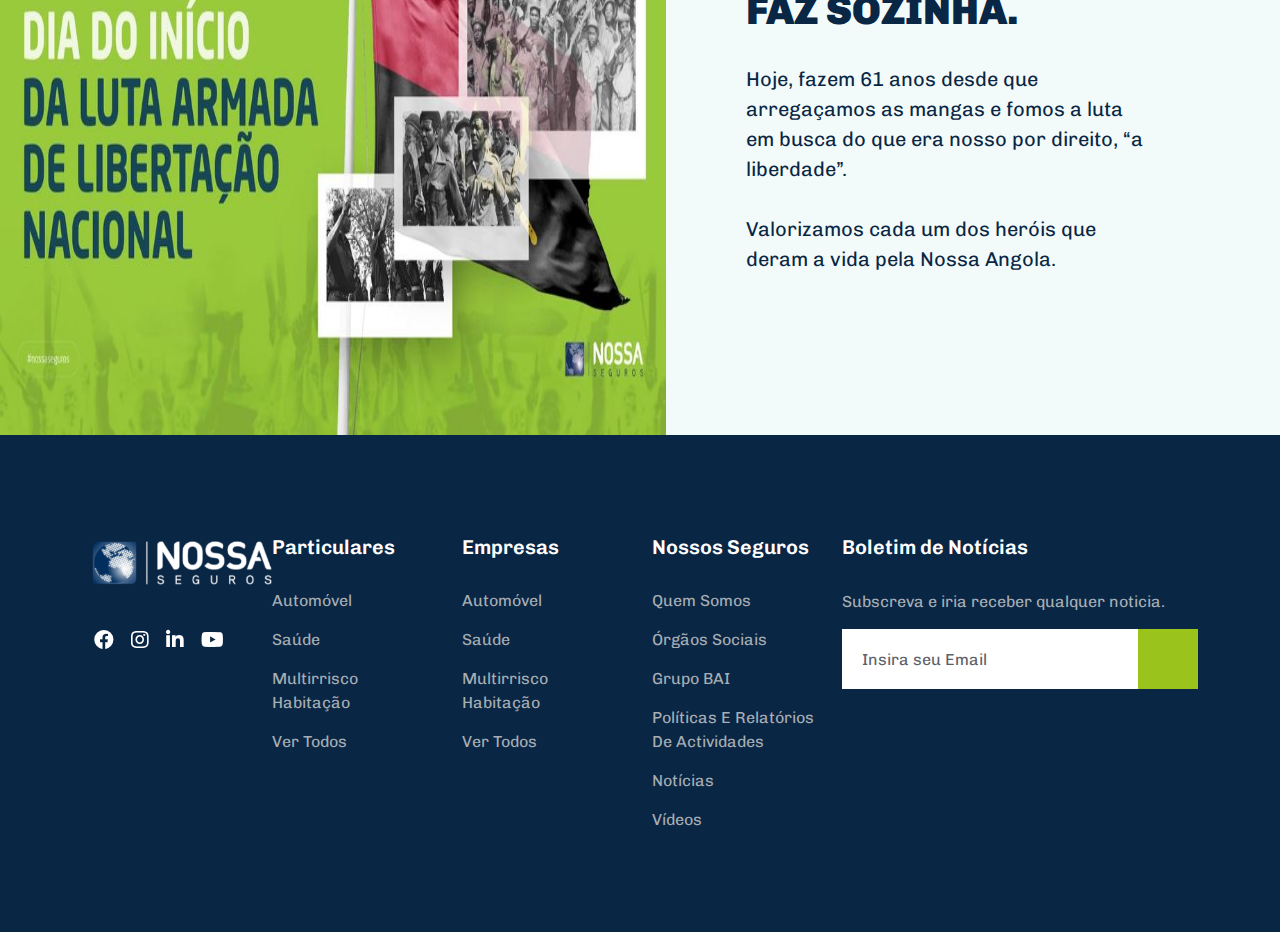
==== commit 63b936d0: "Ficou top.2" ====
--- a/index.html
+++ b/index.html
@@ -160,7 +160,7 @@
                         <div class="header-right-btn d-flex f-right align-items-center">
 
                             <ul class="header-social d-none d-sm-block">
-                                <li><a href="https://www.fb.com/sai4ull"><i class="fab fa-facebook-square"></i></a></li>
+                                <li><a href="#"><i class="fab fa-facebook-square"></i></a></li>
                                 <li><a href="#"><i class="fab fa-twitter-square"></i></a></li>
                                 <li><a href="#"><i class="fab fa-linkedin"></i></a></li>
                                 <li> <a href="#"><i class="fab fa-youtube-square"></i></a></li>
